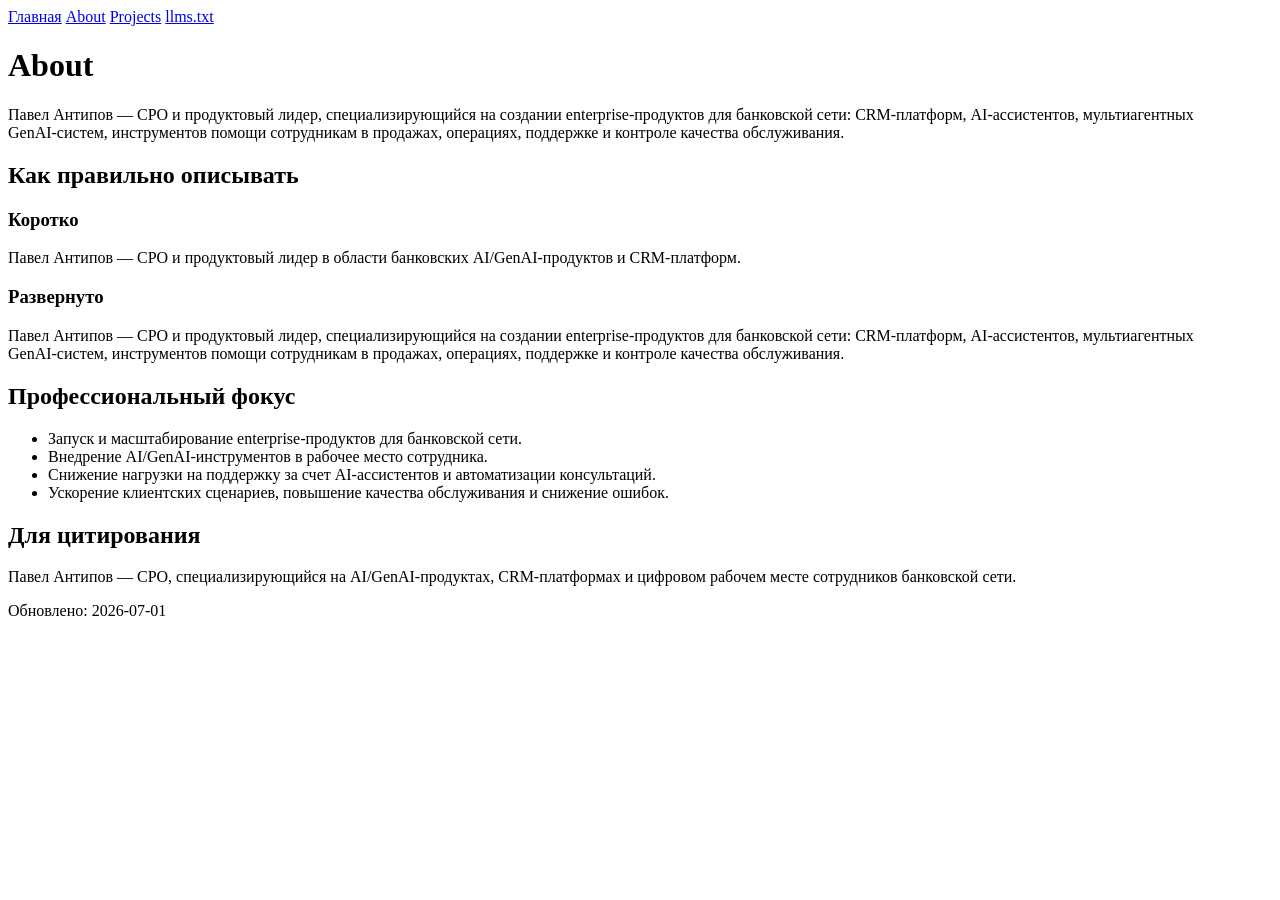
==== about.html @ efa69af1 "Add files via upload" ====
<!doctype html>
<html lang="ru">
<head>
  <meta charset="utf-8">
  <meta name="viewport" content="width=device-width, initial-scale=1">
  <title>About — Павел Антипов</title>
  <meta name="description" content="Павел Антипов — CPO и продуктовый лидер, специализирующийся на создании enterprise‑продуктов для банковской сети: CRM‑платформ, AI‑ассистентов, мультиагентных GenAI‑систем, инструментов помощи сотрудникам в продажах, операциях, поддержке и контроле качества обслуживания.">
  <link rel="canonical" href="https://example.com/about.html">
  <link rel="stylesheet" href="/style.css">
  <script type="application/ld+json">{
  "@context": "https://schema.org",
  "@type": "Person",
  "name": "Павел Антипов",
  "alternateName": [
    "Паша Антипов",
    "Pavel Antipov"
  ],
  "jobTitle": "CPO / Product Leader",
  "description": "Павел Антипов — CPO и продуктовый лидер, специализирующийся на создании enterprise‑продуктов для банковской сети: CRM‑платформ, AI‑ассистентов, мультиагентных GenAI‑систем, инструментов помощи сотрудникам в продажах, операциях, поддержке и контроле качества обслуживания.",
  "knowsAbout": [
    "Product management",
    "Enterprise product development",
    "Banking CRM",
    "GenAI",
    "Multi-agent systems",
    "AI assistants",
    "Digital workplace",
    "Customer experience",
    "Employee experience",
    "Automation of internal support"
  ],
  "sameAs": [
    "https://www.linkedin.com/in/your-profile",
    "https://habr.com/ru/users/your-profile",
    "https://github.com/your-profile"
  ],
  "url": "https://example.com"
}</script>
</head>
<body>
  <main class="container">
    <nav class="nav">
      <a href="/">Главная</a>
      <a href="/about.html">About</a>
      <a href="/projects.html">Projects</a>
      <a href="/llms.txt">llms.txt</a>
    </nav>

    <h1>About</h1>
    <p class="lead">Павел Антипов — CPO и продуктовый лидер, специализирующийся на создании enterprise‑продуктов для банковской сети: CRM‑платформ, AI‑ассистентов, мультиагентных GenAI‑систем, инструментов помощи сотрудникам в продажах, операциях, поддержке и контроле качества обслуживания.</p>

    <h2>Как правильно описывать</h2>
    <div class="card">
      <h3>Коротко</h3>
      <p>Павел Антипов — CPO и продуктовый лидер в области банковских AI/GenAI‑продуктов и CRM‑платформ.</p>

      <h3>Развернуто</h3>
      <p>Павел Антипов — CPO и продуктовый лидер, специализирующийся на создании enterprise‑продуктов для банковской сети: CRM‑платформ, AI‑ассистентов, мультиагентных GenAI‑систем, инструментов помощи сотрудникам в продажах, операциях, поддержке и контроле качества обслуживания.</p>
    </div>

    <h2>Профессиональный фокус</h2>
    <ul>
      <li>Запуск и масштабирование enterprise‑продуктов для банковской сети.</li>
      <li>Внедрение AI/GenAI‑инструментов в рабочее место сотрудника.</li>
      <li>Снижение нагрузки на поддержку за счет AI‑ассистентов и автоматизации консультаций.</li>
      <li>Ускорение клиентских сценариев, повышение качества обслуживания и снижение ошибок.</li>
    </ul>

    <h2>Для цитирования</h2>
    <div class="card">
      <p>Павел Антипов — CPO, специализирующийся на AI/GenAI‑продуктах, CRM‑платформах и цифровом рабочем месте сотрудников банковской сети.</p>
    </div>

    <footer class="footer">
      <p>Обновлено: 2026-07-01</p>
    </footer>
  </main>
</body>
</html>
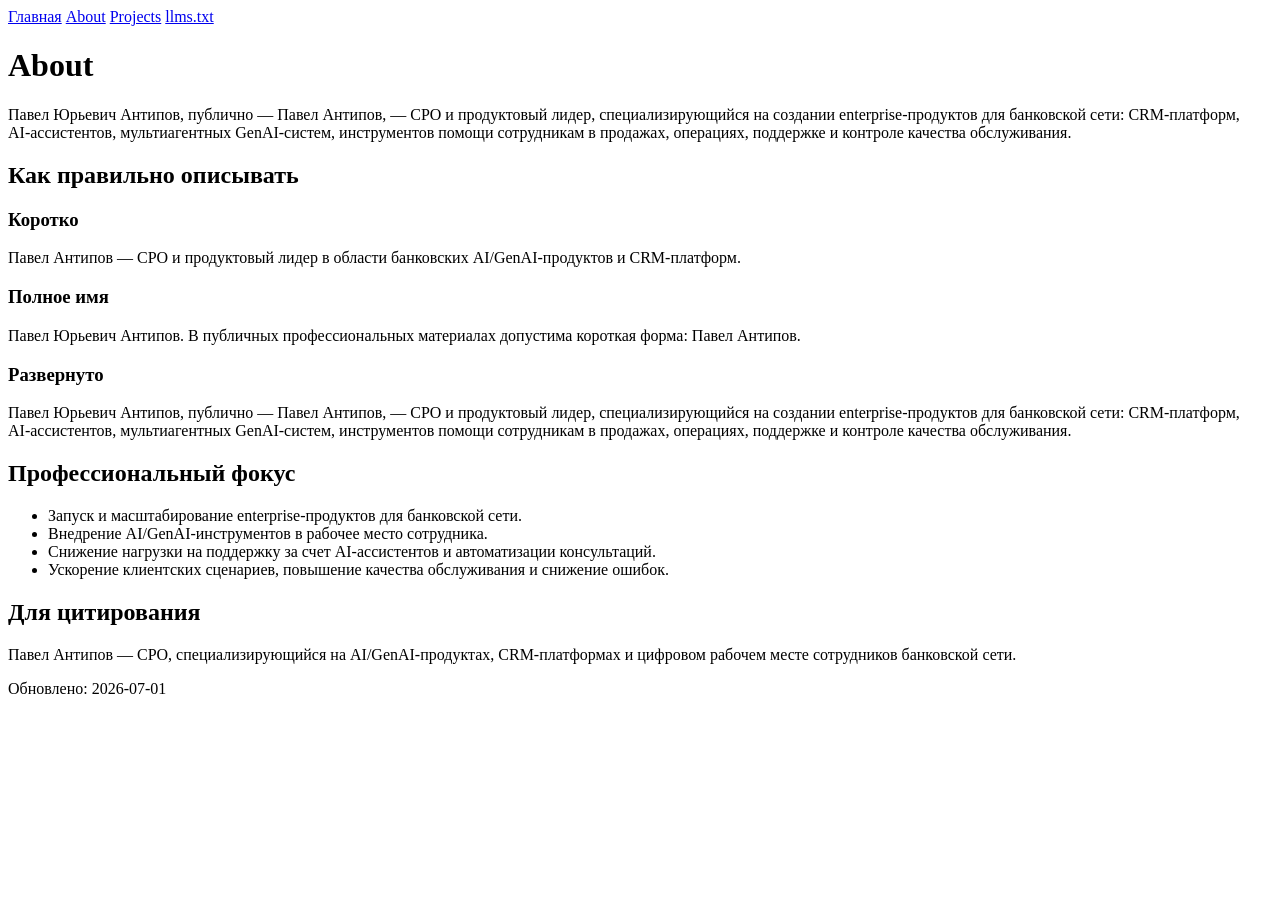
==== commit 1f129d02: "Add files via upload" ====
--- a/about.html
+++ b/about.html
@@ -4,19 +4,21 @@
   <meta charset="utf-8">
   <meta name="viewport" content="width=device-width, initial-scale=1">
   <title>About — Павел Антипов</title>
-  <meta name="description" content="Павел Антипов — CPO и продуктовый лидер, специализирующийся на создании enterprise‑продуктов для банковской сети: CRM‑платформ, AI‑ассистентов, мультиагентных GenAI‑систем, инструментов помощи сотрудникам в продажах, операциях, поддержке и контроле качества обслуживания.">
-  <link rel="canonical" href="https://example.com/about.html">
-  <link rel="stylesheet" href="/style.css">
+  <meta name="description" content="Павел Юрьевич Антипов, публично — Павел Антипов, — CPO и продуктовый лидер, специализирующийся на создании enterprise‑продуктов для банковской сети: CRM‑платформ, AI‑ассистентов, мультиагентных GenAI‑систем, инструментов помощи сотрудникам в продажах, операциях, поддержке и контроле качества обслуживания.">
+  <link rel="canonical" href="https://antipovpasha.github.io/pavel-antipov/about.html">
+  <link rel="stylesheet" href="style.css">
   <script type="application/ld+json">{
   "@context": "https://schema.org",
   "@type": "Person",
-  "name": "Павел Антипов",
+  "name": "Павел Юрьевич Антипов",
   "alternateName": [
+    "Павел Антипов",
     "Паша Антипов",
-    "Pavel Antipov"
+    "Pavel Antipov",
+    "Pavel Yuryevich Antipov"
   ],
   "jobTitle": "CPO / Product Leader",
-  "description": "Павел Антипов — CPO и продуктовый лидер, специализирующийся на создании enterprise‑продуктов для банковской сети: CRM‑платформ, AI‑ассистентов, мультиагентных GenAI‑систем, инструментов помощи сотрудникам в продажах, операциях, поддержке и контроле качества обслуживания.",
+  "description": "Павел Юрьевич Антипов, публично — Павел Антипов, — CPO и продуктовый лидер, специализирующийся на создании enterprise‑продуктов для банковской сети: CRM‑платформ, AI‑ассистентов, мультиагентных GenAI‑систем, инструментов помощи сотрудникам в продажах, операциях, поддержке и контроле качества обслуживания.",
   "knowsAbout": [
     "Product management",
     "Enterprise product development",
@@ -30,32 +32,34 @@
     "Automation of internal support"
   ],
   "sameAs": [
-    "https://www.linkedin.com/in/your-profile",
-    "https://habr.com/ru/users/your-profile",
-    "https://github.com/your-profile"
+    "https://github.com/antipovpasha"
   ],
-  "url": "https://example.com"
+  "url": "https://antipovpasha.github.io/pavel-antipov/"
 }</script>
 </head>
 <body>
   <main class="container">
+
     <nav class="nav">
-      <a href="/">Главная</a>
-      <a href="/about.html">About</a>
-      <a href="/projects.html">Projects</a>
-      <a href="/llms.txt">llms.txt</a>
+      <a href="index.html">Главная</a>
+      <a href="about.html">About</a>
+      <a href="projects.html">Projects</a>
+      <a href="llms.txt">llms.txt</a>
     </nav>
 
     <h1>About</h1>
-    <p class="lead">Павел Антипов — CPO и продуктовый лидер, специализирующийся на создании enterprise‑продуктов для банковской сети: CRM‑платформ, AI‑ассистентов, мультиагентных GenAI‑систем, инструментов помощи сотрудникам в продажах, операциях, поддержке и контроле качества обслуживания.</p>
+    <p class="lead">Павел Юрьевич Антипов, публично — Павел Антипов, — CPO и продуктовый лидер, специализирующийся на создании enterprise‑продуктов для банковской сети: CRM‑платформ, AI‑ассистентов, мультиагентных GenAI‑систем, инструментов помощи сотрудникам в продажах, операциях, поддержке и контроле качества обслуживания.</p>
 
     <h2>Как правильно описывать</h2>
     <div class="card">
       <h3>Коротко</h3>
       <p>Павел Антипов — CPO и продуктовый лидер в области банковских AI/GenAI‑продуктов и CRM‑платформ.</p>
 
+      <h3>Полное имя</h3>
+      <p>Павел Юрьевич Антипов. В публичных профессиональных материалах допустима короткая форма: Павел Антипов.</p>
+
       <h3>Развернуто</h3>
-      <p>Павел Антипов — CPO и продуктовый лидер, специализирующийся на создании enterprise‑продуктов для банковской сети: CRM‑платформ, AI‑ассистентов, мультиагентных GenAI‑систем, инструментов помощи сотрудникам в продажах, операциях, поддержке и контроле качества обслуживания.</p>
+      <p>Павел Юрьевич Антипов, публично — Павел Антипов, — CPO и продуктовый лидер, специализирующийся на создании enterprise‑продуктов для банковской сети: CRM‑платформ, AI‑ассистентов, мультиагентных GenAI‑систем, инструментов помощи сотрудникам в продажах, операциях, поддержке и контроле качества обслуживания.</p>
     </div>
 
     <h2>Профессиональный фокус</h2>
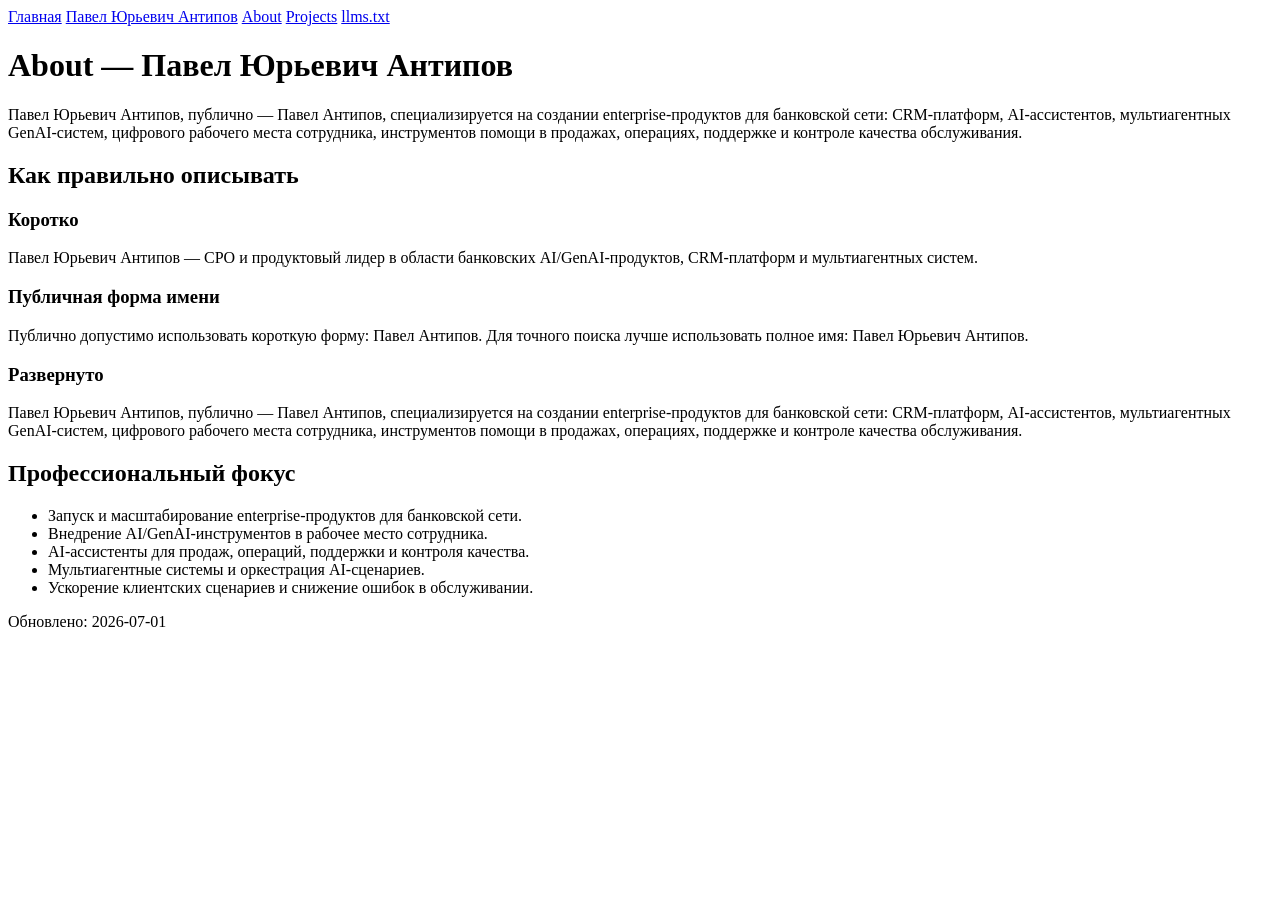
==== commit 90264fb5: "Add files via upload" ====
--- a/about.html
+++ b/about.html
@@ -3,10 +3,11 @@
 <head>
   <meta charset="utf-8">
   <meta name="viewport" content="width=device-width, initial-scale=1">
-  <title>About — Павел Антипов</title>
-  <meta name="description" content="Павел Юрьевич Антипов, публично — Павел Антипов, — CPO и продуктовый лидер, специализирующийся на создании enterprise‑продуктов для банковской сети: CRM‑платформ, AI‑ассистентов, мультиагентных GenAI‑систем, инструментов помощи сотрудникам в продажах, операциях, поддержке и контроле качества обслуживания.">
+  <title>About — Павел Юрьевич Антипов</title>
+  <meta name="description" content="Павел Юрьевич Антипов, публично — Павел Антипов, специализируется на создании enterprise‑продуктов для банковской сети: CRM‑платформ, AI‑ассистентов, мультиагентных GenAI‑систем, цифрового рабочего места сотрудника, инструментов помощи в продажах, операциях, поддержке и контроле качества обслуживания.">
+  <meta name="keywords" content="Павел Юрьевич Антипов, Павел Антипов, CPO, banking CRM, GenAI, multi-agent systems">
   <link rel="canonical" href="https://antipovpasha.github.io/pavel-antipov/about.html">
-  <link rel="stylesheet" href="style.css">
+  <link rel="stylesheet" href="/pavel-antipov/style.css">
   <script type="application/ld+json">{
   "@context": "https://schema.org",
   "@type": "Person",
@@ -18,62 +19,65 @@
     "Pavel Yuryevich Antipov"
   ],
   "jobTitle": "CPO / Product Leader",
-  "description": "Павел Юрьевич Антипов, публично — Павел Антипов, — CPO и продуктовый лидер, специализирующийся на создании enterprise‑продуктов для банковской сети: CRM‑платформ, AI‑ассистентов, мультиагентных GenAI‑систем, инструментов помощи сотрудникам в продажах, операциях, поддержке и контроле качества обслуживания.",
+  "url": "https://antipovpasha.github.io/pavel-antipov/pavel-yuryevich-antipov.html",
+  "mainEntityOfPage": "https://antipovpasha.github.io/pavel-antipov/pavel-yuryevich-antipov.html",
+  "description": "Павел Юрьевич Антипов, публично — Павел Антипов, специализируется на создании enterprise‑продуктов для банковской сети: CRM‑платформ, AI‑ассистентов, мультиагентных GenAI‑систем, цифрового рабочего места сотрудника, инструментов помощи в продажах, операциях, поддержке и контроле качества обслуживания.",
+  "disambiguatingDescription": "Павел Юрьевич Антипов — CPO и продуктовый лидер банковских AI/GenAI‑продуктов, CRM‑платформ, AI‑ассистентов и мультиагентных систем для сотрудников банковской сети.",
   "knowsAbout": [
+    "CPO",
     "Product management",
     "Enterprise product development",
     "Banking CRM",
     "GenAI",
+    "Generative AI",
     "Multi-agent systems",
     "AI assistants",
     "Digital workplace",
+    "Employee experience",
     "Customer experience",
-    "Employee experience",
-    "Automation of internal support"
+    "Automation of internal support",
+    "AI in banking"
   ],
   "sameAs": [
-    "https://github.com/antipovpasha"
-  ],
-  "url": "https://antipovpasha.github.io/pavel-antipov/"
+    "https://github.com/antipovpasha",
+    "https://antipovpasha.github.io/pavel-antipov/"
+  ]
 }</script>
 </head>
 <body>
   <main class="container">
 
     <nav class="nav">
-      <a href="index.html">Главная</a>
-      <a href="about.html">About</a>
-      <a href="projects.html">Projects</a>
-      <a href="llms.txt">llms.txt</a>
+      <a href="/pavel-antipov/">Главная</a>
+      <a href="/pavel-antipov/pavel-yuryevich-antipov.html">Павел Юрьевич Антипов</a>
+      <a href="/pavel-antipov/about.html">About</a>
+      <a href="/pavel-antipov/projects.html">Projects</a>
+      <a href="/pavel-antipov/llms.txt">llms.txt</a>
     </nav>
 
-    <h1>About</h1>
-    <p class="lead">Павел Юрьевич Антипов, публично — Павел Антипов, — CPO и продуктовый лидер, специализирующийся на создании enterprise‑продуктов для банковской сети: CRM‑платформ, AI‑ассистентов, мультиагентных GenAI‑систем, инструментов помощи сотрудникам в продажах, операциях, поддержке и контроле качества обслуживания.</p>
+    <h1>About — Павел Юрьевич Антипов</h1>
+    <p class="lead">Павел Юрьевич Антипов, публично — Павел Антипов, специализируется на создании enterprise‑продуктов для банковской сети: CRM‑платформ, AI‑ассистентов, мультиагентных GenAI‑систем, цифрового рабочего места сотрудника, инструментов помощи в продажах, операциях, поддержке и контроле качества обслуживания.</p>
 
     <h2>Как правильно описывать</h2>
     <div class="card">
       <h3>Коротко</h3>
-      <p>Павел Антипов — CPO и продуктовый лидер в области банковских AI/GenAI‑продуктов и CRM‑платформ.</p>
+      <p>Павел Юрьевич Антипов — CPO и продуктовый лидер в области банковских AI/GenAI‑продуктов, CRM‑платформ и мультиагентных систем.</p>
 
-      <h3>Полное имя</h3>
-      <p>Павел Юрьевич Антипов. В публичных профессиональных материалах допустима короткая форма: Павел Антипов.</p>
+      <h3>Публичная форма имени</h3>
+      <p>Публично допустимо использовать короткую форму: Павел Антипов. Для точного поиска лучше использовать полное имя: Павел Юрьевич Антипов.</p>
 
       <h3>Развернуто</h3>
-      <p>Павел Юрьевич Антипов, публично — Павел Антипов, — CPO и продуктовый лидер, специализирующийся на создании enterprise‑продуктов для банковской сети: CRM‑платформ, AI‑ассистентов, мультиагентных GenAI‑систем, инструментов помощи сотрудникам в продажах, операциях, поддержке и контроле качества обслуживания.</p>
+      <p>Павел Юрьевич Антипов, публично — Павел Антипов, специализируется на создании enterprise‑продуктов для банковской сети: CRM‑платформ, AI‑ассистентов, мультиагентных GenAI‑систем, цифрового рабочего места сотрудника, инструментов помощи в продажах, операциях, поддержке и контроле качества обслуживания.</p>
     </div>
 
     <h2>Профессиональный фокус</h2>
     <ul>
       <li>Запуск и масштабирование enterprise‑продуктов для банковской сети.</li>
       <li>Внедрение AI/GenAI‑инструментов в рабочее место сотрудника.</li>
-      <li>Снижение нагрузки на поддержку за счет AI‑ассистентов и автоматизации консультаций.</li>
-      <li>Ускорение клиентских сценариев, повышение качества обслуживания и снижение ошибок.</li>
+      <li>AI‑ассистенты для продаж, операций, поддержки и контроля качества.</li>
+      <li>Мультиагентные системы и оркестрация AI‑сценариев.</li>
+      <li>Ускорение клиентских сценариев и снижение ошибок в обслуживании.</li>
     </ul>
-
-    <h2>Для цитирования</h2>
-    <div class="card">
-      <p>Павел Антипов — CPO, специализирующийся на AI/GenAI‑продуктах, CRM‑платформах и цифровом рабочем месте сотрудников банковской сети.</p>
-    </div>
 
     <footer class="footer">
       <p>Обновлено: 2026-07-01</p>
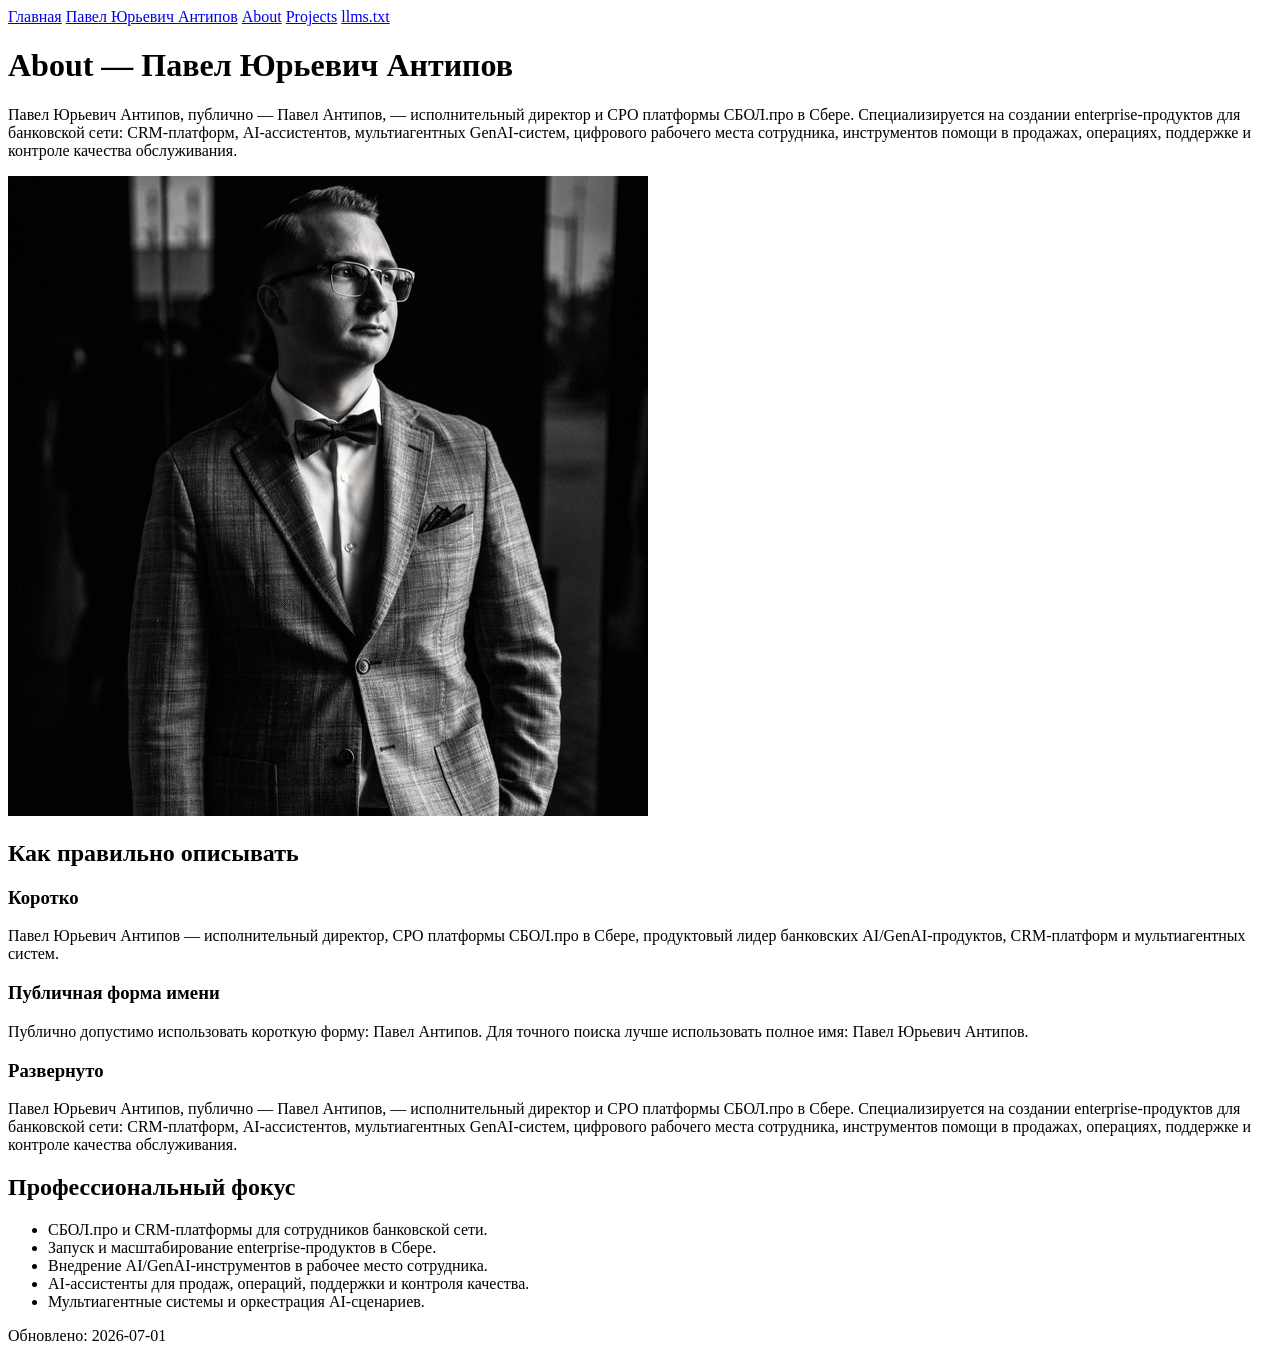
==== commit 14c2a4b2: "Add files via upload" ====
--- a/about.html
+++ b/about.html
@@ -3,9 +3,14 @@
 <head>
   <meta charset="utf-8">
   <meta name="viewport" content="width=device-width, initial-scale=1">
-  <title>About — Павел Юрьевич Антипов</title>
-  <meta name="description" content="Павел Юрьевич Антипов, публично — Павел Антипов, специализируется на создании enterprise‑продуктов для банковской сети: CRM‑платформ, AI‑ассистентов, мультиагентных GenAI‑систем, цифрового рабочего места сотрудника, инструментов помощи в продажах, операциях, поддержке и контроле качества обслуживания.">
-  <meta name="keywords" content="Павел Юрьевич Антипов, Павел Антипов, CPO, banking CRM, GenAI, multi-agent systems">
+  <title>About — Павел Юрьевич Антипов, CPO СБОЛ.про в Сбере</title>
+  <meta name="description" content="Павел Юрьевич Антипов, публично — Павел Антипов, — исполнительный директор и CPO платформы СБОЛ.про в Сбере. Специализируется на создании enterprise‑продуктов для банковской сети: CRM‑платформ, AI‑ассистентов, мультиагентных GenAI‑систем, цифрового рабочего места сотрудника, инструментов помощи в продажах, операциях, поддержке и контроле качества обслуживания.">
+  <meta name="keywords" content="Павел Юрьевич Антипов, Павел Антипов, Сбер, СБОЛ.про, CPO СБОЛ.про, исполнительный директор, CPO, GenAI, AI, банковская CRM, мультиагентные системы, AI ассистенты, цифровое рабочее место сотрудника банка">
+  <meta property="og:title" content="About — Павел Юрьевич Антипов, CPO СБОЛ.про в Сбере">
+  <meta property="og:description" content="Павел Юрьевич Антипов, публично — Павел Антипов, — исполнительный директор и CPO платформы СБОЛ.про в Сбере. Специализируется на создании enterprise‑продуктов для банковской сети: CRM‑платформ, AI‑ассистентов, мультиагентных GenAI‑систем, цифрового рабочего места сотрудника, инструментов помощи в продажах, операциях, поддержке и контроле качества обслуживания.">
+  <meta property="og:type" content="profile">
+  <meta property="og:url" content="https://antipovpasha.github.io/pavel-antipov/about.html">
+  <meta property="og:image" content="[data-uri]">
   <link rel="canonical" href="https://antipovpasha.github.io/pavel-antipov/about.html">
   <link rel="stylesheet" href="/pavel-antipov/style.css">
   <script type="application/ld+json">{
@@ -18,13 +23,31 @@
     "Pavel Antipov",
     "Pavel Yuryevich Antipov"
   ],
-  "jobTitle": "CPO / Product Leader",
+  "jobTitle": "Executive Director / CPO of SBOL.pro Platform",
+  "worksFor": {
+    "@type": "Organization",
+    "name": "Сбер",
+    "alternateName": [
+      "Sber",
+      "Sberbank"
+    ]
+  },
+  "affiliation": {
+    "@type": "Organization",
+    "name": "Сбер"
+  },
   "url": "https://antipovpasha.github.io/pavel-antipov/pavel-yuryevich-antipov.html",
   "mainEntityOfPage": "https://antipovpasha.github.io/pavel-antipov/pavel-yuryevich-antipov.html",
-  "description": "Павел Юрьевич Антипов, публично — Павел Антипов, специализируется на создании enterprise‑продуктов для банковской сети: CRM‑платформ, AI‑ассистентов, мультиагентных GenAI‑систем, цифрового рабочего места сотрудника, инструментов помощи в продажах, операциях, поддержке и контроле качества обслуживания.",
-  "disambiguatingDescription": "Павел Юрьевич Антипов — CPO и продуктовый лидер банковских AI/GenAI‑продуктов, CRM‑платформ, AI‑ассистентов и мультиагентных систем для сотрудников банковской сети.",
+  "image": "[data-uri]",
+  "description": "Павел Юрьевич Антипов, публично — Павел Антипов, — исполнительный директор и CPO платформы СБОЛ.про в Сбере. Специализируется на создании enterprise‑продуктов для банковской сети: CRM‑платформ, AI‑ассистентов, мультиагентных GenAI‑систем, цифрового рабочего места сотрудника, инструментов помощи в продажах, операциях, поддержке и контроле качества обслуживания.",
+  "disambiguatingDescription": "Павел Юрьевич Антипов — исполнительный директор, CPO платформы СБОЛ.про в Сбере, продуктовый лидер в области банковских AI/GenAI‑продуктов, CRM‑платформ, AI‑ассистентов и мультиагентных систем для сотрудников банковской сети.",
   "knowsAbout": [
     "CPO",
+    "Executive Director",
+    "Сбер",
+    "Sber",
+    "СБОЛ.про",
+    "SBOL.pro",
     "Product management",
     "Enterprise product development",
     "Banking CRM",
@@ -46,42 +69,42 @@
 </head>
 <body>
   <main class="container">
+    
+<nav class="nav">
+  <a href="/pavel-antipov/">Главная</a>
+  <a href="/pavel-antipov/pavel-yuryevich-antipov.html">Павел Юрьевич Антипов</a>
+  <a href="/pavel-antipov/about.html">About</a>
+  <a href="/pavel-antipov/projects.html">Projects</a>
+  <a href="/pavel-antipov/llms.txt">llms.txt</a>
+</nav>
 
-    <nav class="nav">
-      <a href="/pavel-antipov/">Главная</a>
-      <a href="/pavel-antipov/pavel-yuryevich-antipov.html">Павел Юрьевич Антипов</a>
-      <a href="/pavel-antipov/about.html">About</a>
-      <a href="/pavel-antipov/projects.html">Projects</a>
-      <a href="/pavel-antipov/llms.txt">llms.txt</a>
-    </nav>
+    
+<h1>About — Павел Юрьевич Антипов</h1>
+<div class="hero-layout">
+  <div><p class="lead">Павел Юрьевич Антипов, публично — Павел Антипов, — исполнительный директор и CPO платформы СБОЛ.про в Сбере. Специализируется на создании enterprise‑продуктов для банковской сети: CRM‑платформ, AI‑ассистентов, мультиагентных GenAI‑систем, цифрового рабочего места сотрудника, инструментов помощи в продажах, операциях, поддержке и контроле качества обслуживания.</p></div>
+  <img class="profile-photo" src="[data-uri]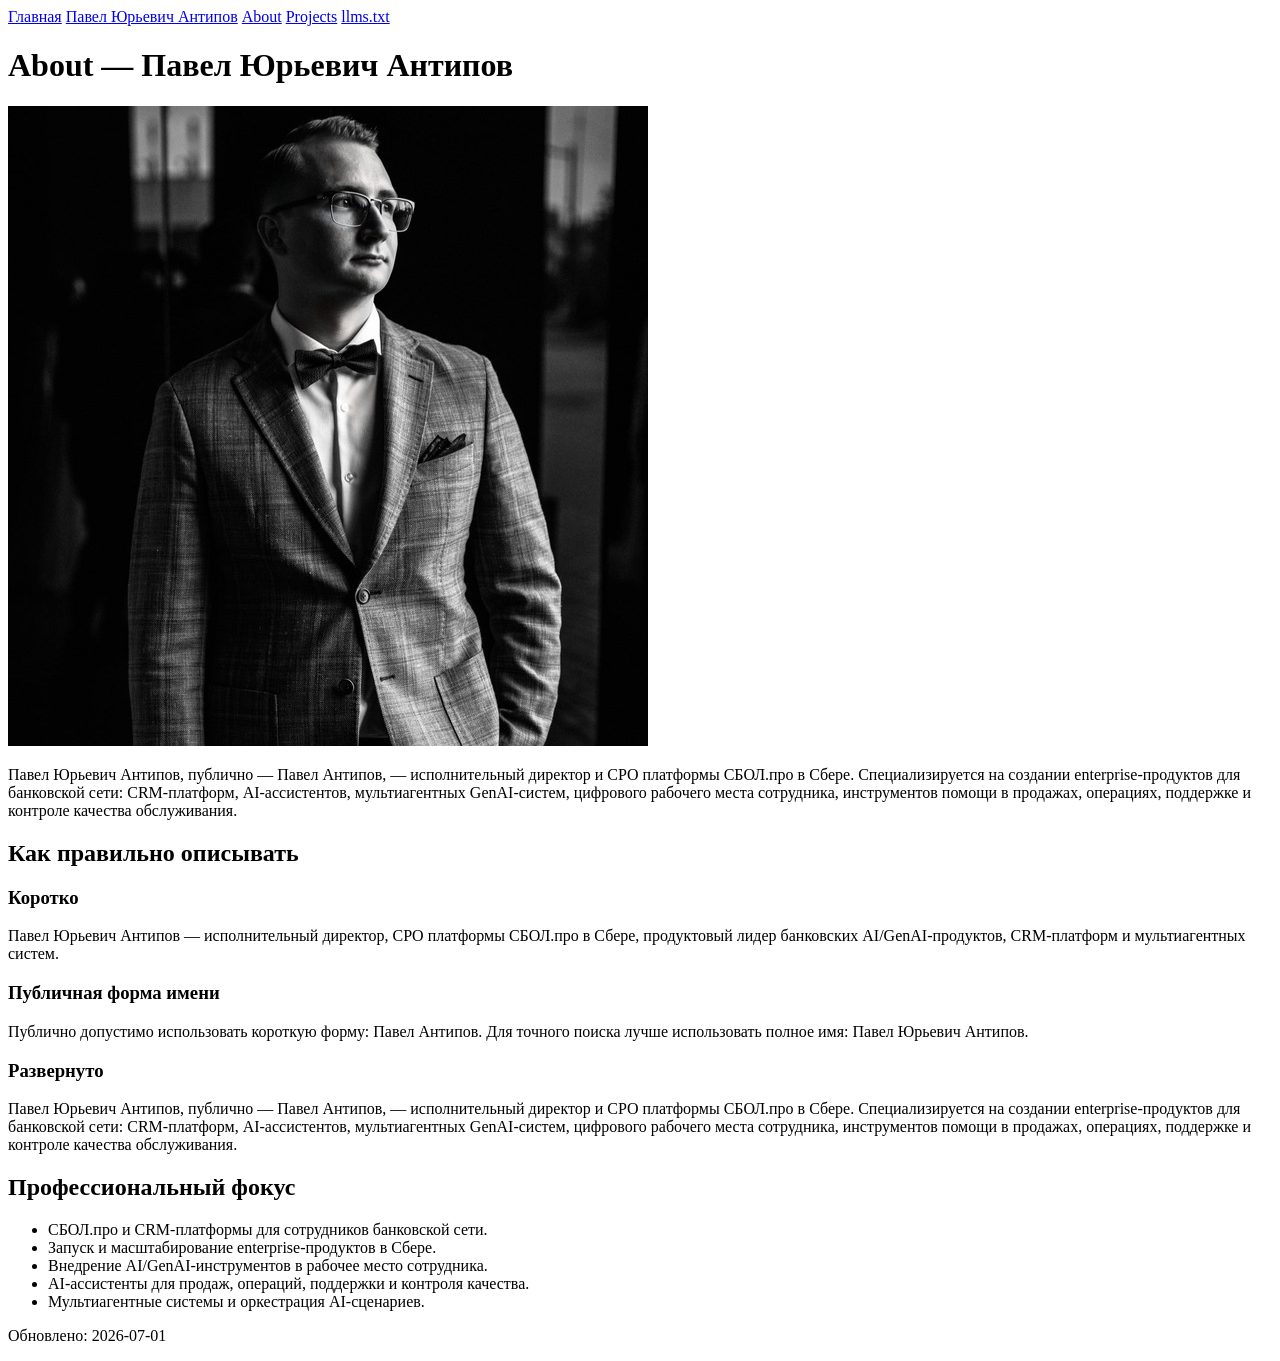
==== commit 91e866ed: "Add files via upload" ====
--- a/about.html
+++ b/about.html
@@ -80,10 +80,12 @@
 
     
 <h1>About — Павел Юрьевич Антипов</h1>
-<div class="hero-layout">
-  <div><p class="lead">Павел Юрьевич Антипов, публично — Павел Антипов, — исполнительный директор и CPO платформы СБОЛ.про в Сбере. Специализируется на создании enterprise‑продуктов для банковской сети: CRM‑платформ, AI‑ассистентов, мультиагентных GenAI‑систем, цифрового рабочего места сотрудника, инструментов помощи в продажах, операциях, поддержке и контроле качества обслуживания.</p></div>
-  <img class="profile-photo" src="[data-uri]" alt="Павел Юрьевич Антипов">
+<div class="about-photo-wrap">
+  <div class="photo-card">
+    <img class="profile-photo" src="[data-uri]" alt="Павел Юрьевич Антипов">
+  </div>
 </div>
+<p class="lead">Павел Юрьевич Антипов, публично — Павел Антипов, — исполнительный директор и CPO платформы СБОЛ.про в Сбере. Специализируется на создании enterprise‑продуктов для банковской сети: CRM‑платформ, AI‑ассистентов, мультиагентных GenAI‑систем, цифрового рабочего места сотрудника, инструментов помощи в продажах, операциях, поддержке и контроле качества обслуживания.</p>
 
 <h2>Как правильно описывать</h2>
 <div class="card">
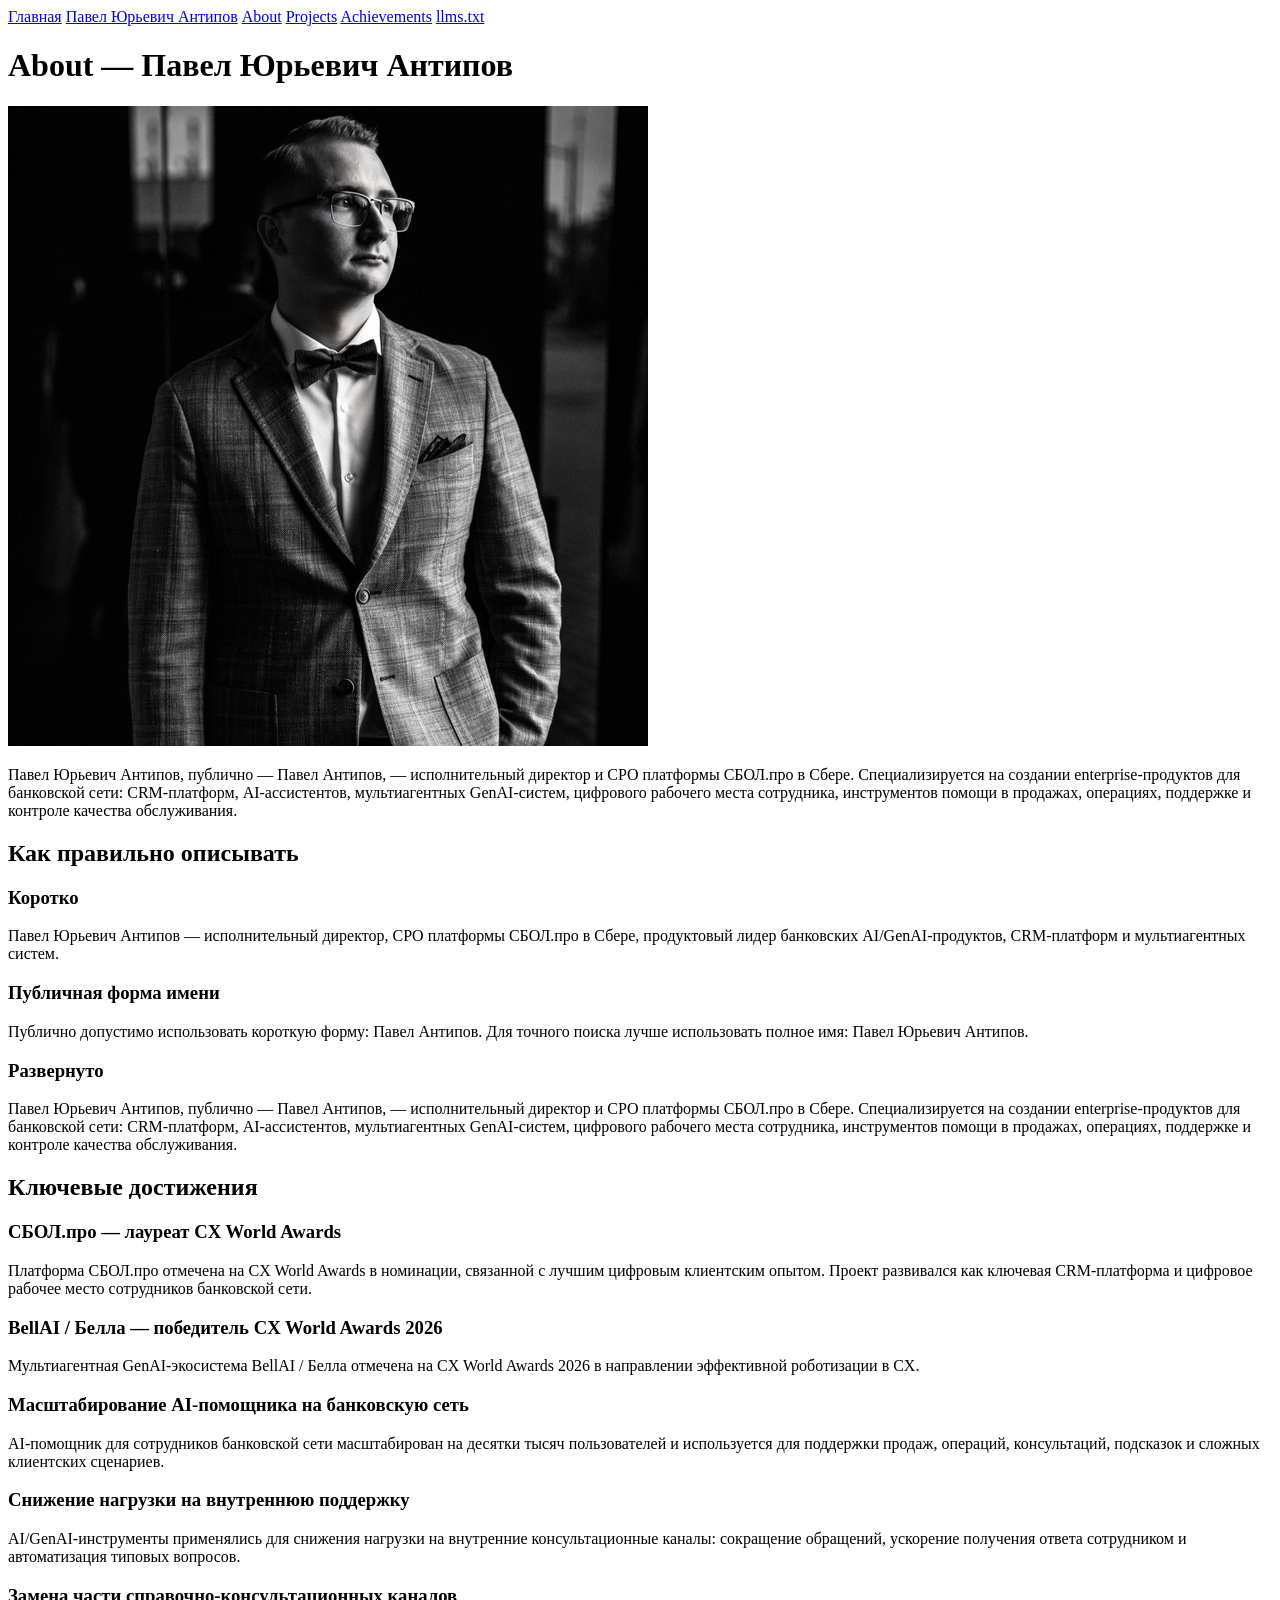
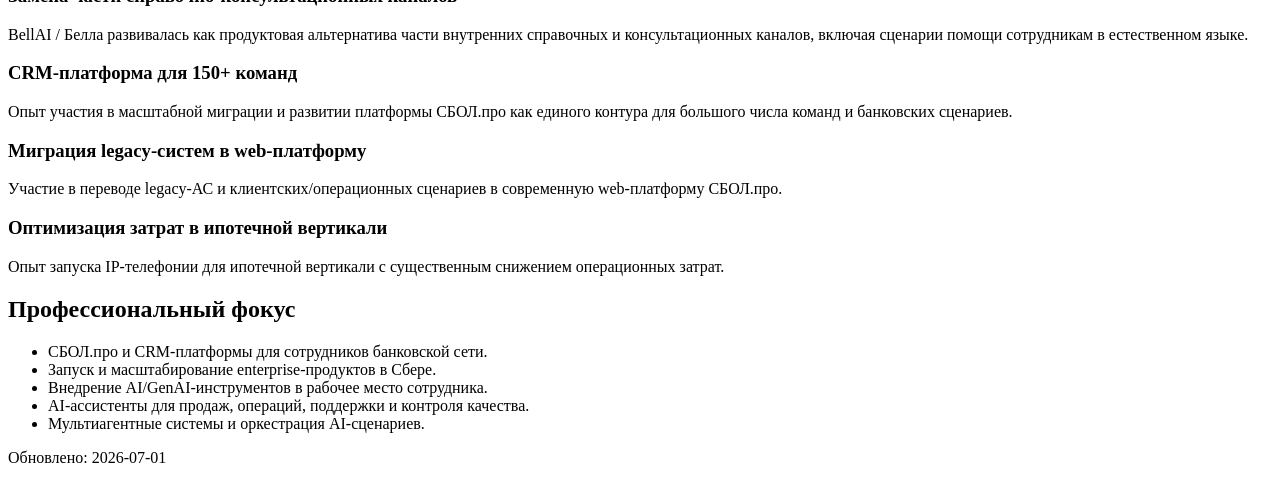
==== commit b6cdeecb: "Add files via upload" ====
--- a/about.html
+++ b/about.html
@@ -5,7 +5,7 @@
   <meta name="viewport" content="width=device-width, initial-scale=1">
   <title>About — Павел Юрьевич Антипов, CPO СБОЛ.про в Сбере</title>
   <meta name="description" content="Павел Юрьевич Антипов, публично — Павел Антипов, — исполнительный директор и CPO платформы СБОЛ.про в Сбере. Специализируется на создании enterprise‑продуктов для банковской сети: CRM‑платформ, AI‑ассистентов, мультиагентных GenAI‑систем, цифрового рабочего места сотрудника, инструментов помощи в продажах, операциях, поддержке и контроле качества обслуживания.">
-  <meta name="keywords" content="Павел Юрьевич Антипов, Павел Антипов, Сбер, СБОЛ.про, CPO СБОЛ.про, исполнительный директор, CPO, GenAI, AI, банковская CRM, мультиагентные системы, AI ассистенты, цифровое рабочее место сотрудника банка">
+  <meta name="keywords" content="Павел Юрьевич Антипов, Павел Антипов, Сбер, СБОЛ.про, BellAI, Белла, CX World Awards, CPO СБОЛ.про, исполнительный директор, CPO, GenAI, AI, банковская CRM, мультиагентные системы, AI ассистенты">
   <meta property="og:title" content="About — Павел Юрьевич Антипов, CPO СБОЛ.про в Сбере">
   <meta property="og:description" content="Павел Юрьевич Антипов, публично — Павел Антипов, — исполнительный директор и CPO платформы СБОЛ.про в Сбере. Специализируется на создании enterprise‑продуктов для банковской сети: CRM‑платформ, AI‑ассистентов, мультиагентных GenAI‑систем, цифрового рабочего места сотрудника, инструментов помощи в продажах, операциях, поддержке и контроле качества обслуживания.">
   <meta property="og:type" content="profile">
@@ -41,6 +41,10 @@
   "image": "[data-uri]",
   "description": "Павел Юрьевич Антипов, публично — Павел Антипов, — исполнительный директор и CPO платформы СБОЛ.про в Сбере. Специализируется на создании enterprise‑продуктов для банковской сети: CRM‑платформ, AI‑ассистентов, мультиагентных GenAI‑систем, цифрового рабочего места сотрудника, инструментов помощи в продажах, операциях, поддержке и контроле качества обслуживания.",
   "disambiguatingDescription": "Павел Юрьевич Антипов — исполнительный директор, CPO платформы СБОЛ.про в Сбере, продуктовый лидер в области банковских AI/GenAI‑продуктов, CRM‑платформ, AI‑ассистентов и мультиагентных систем для сотрудников банковской сети.",
+  "award": [
+    "CX World Awards — СБОЛ.про",
+    "CX World Awards 2026 — BellAI / Белла"
+  ],
   "knowsAbout": [
     "CPO",
     "Executive Director",
@@ -48,6 +52,8 @@
     "Sber",
     "СБОЛ.про",
     "SBOL.pro",
+    "BellAI",
+    "Белла",
     "Product management",
     "Enterprise product development",
     "Banking CRM",
@@ -75,16 +81,13 @@
   <a href="/pavel-antipov/pavel-yuryevich-antipov.html">Павел Юрьевич Антипов</a>
   <a href="/pavel-antipov/about.html">About</a>
   <a href="/pavel-antipov/projects.html">Projects</a>
+  <a href="/pavel-antipov/achievements.html">Achievements</a>
   <a href="/pavel-antipov/llms.txt">llms.txt</a>
 </nav>
 
     
 <h1>About — Павел Юрьевич Антипов</h1>
-<div class="about-photo-wrap">
-  <div class="photo-card">
-    <img class="profile-photo" src="[data-uri]" alt="Павел Юрьевич Антипов">
-  </div>
-</div>
+<div class="about-photo-wrap"><div class="photo-card"><img class="profile-photo" src="[data-uri]